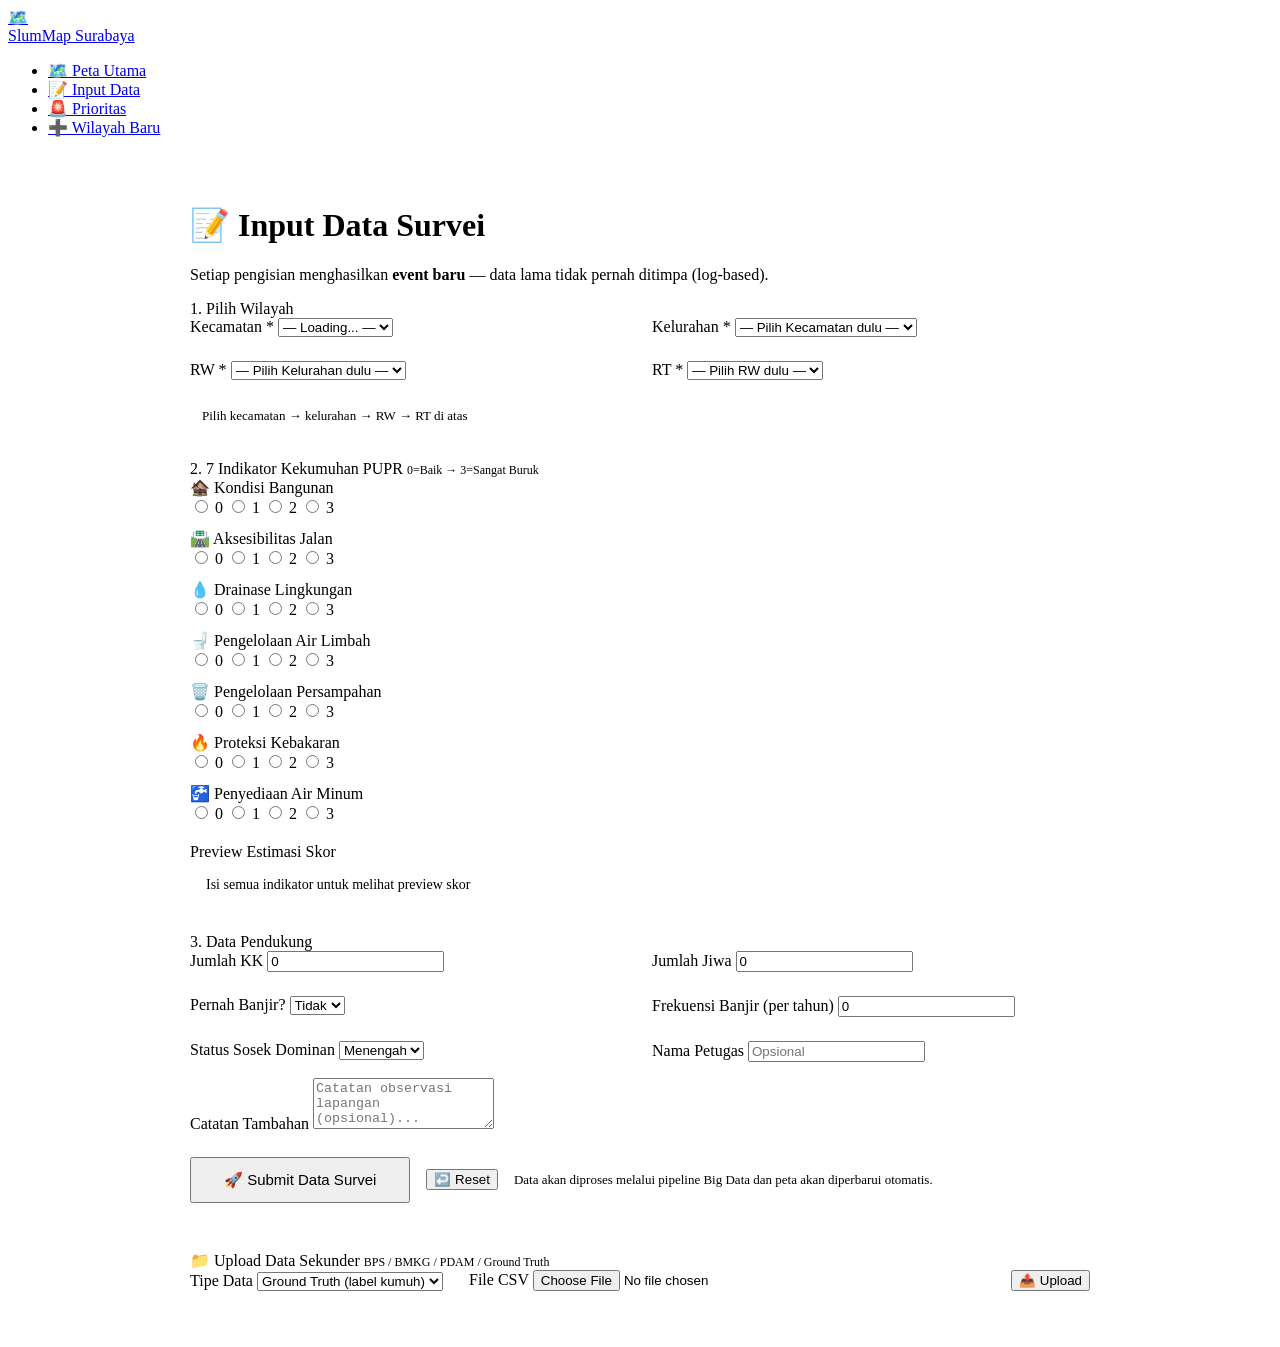
==== frontend/public/input.html @ b103437b "init" ====
<!DOCTYPE html>
<html lang="id">
<head>
  <meta charset="UTF-8">
  <meta name="viewport" content="width=device-width, initial-scale=1.0">
  <title>Input Data Survei — SlumMap Surabaya</title>
  <meta name="description" content="Form input data survei 7 indikator kekumuhan PUPR untuk wilayah RT/RW di Kota Surabaya.">
  <link rel="stylesheet" href="/css/style.css">
  <style>
    .form-page {
      max-width: 900px;
      margin: 0 auto;
      padding: 2rem 1.5rem;
    }

    .form-grid {
      display: grid;
      grid-template-columns: 1fr 1fr;
      gap: 1.5rem;
    }

    .indicator-grid {
      display: flex;
      flex-direction: column;
      gap: 0.75rem;
    }

    .score-preview-box {
      background: var(--bg-primary);
      border: 1px solid var(--border);
      border-radius: 10px;
      padding: 1rem;
      display: flex;
      align-items: center;
      gap: 0.5rem;
      flex-wrap: wrap;
    }

    .section-divider {
      border: none;
      border-top: 1px solid var(--border);
      margin: 1.5rem 0;
    }

    @media (max-width: 768px) {
      .form-grid { grid-template-columns: 1fr; }
    }
  </style>
</head>
<body>

<!-- Navigation -->
<nav class="nav">
  <a href="/" class="nav-brand">
    <div class="nav-brand-icon">🗺️</div>
    <span>SlumMap Surabaya</span>
  </a>
  <ul class="nav-links">
    <li><a href="/">🗺️ Peta Utama</a></li>
    <li><a href="/input.html" class="active">📝 Input Data</a></li>
    <li><a href="/prioritas.html">🚨 Prioritas</a></li>
    <li><a href="/register.html">➕ Wilayah Baru</a></li>
  </ul>
</nav>

<div class="page">
  <div class="form-page">

    <!-- Header -->
    <div class="page-header">
      <h1 class="page-title">📝 Input Data Survei</h1>
      <p class="page-subtitle">
        Setiap pengisian menghasilkan <strong>event baru</strong> — data lama tidak pernah ditimpa (log-based).
      </p>
    </div>

    <form id="survey-form" autocomplete="off">

      <!-- STEP 1: Pilih Wilayah -->
      <div class="card" style="margin-bottom:1.5rem;">
        <div class="card-header">
          <span class="card-title">1. Pilih Wilayah</span>
        </div>
        <div class="card-body">
          <div class="form-grid">
            <div class="form-group">
              <label class="form-label" for="sel-kecamatan">Kecamatan <span>*</span></label>
              <select class="form-control" id="sel-kecamatan">
                <option value="">— Loading... —</option>
              </select>
            </div>
            <div class="form-group">
              <label class="form-label" for="sel-kelurahan">Kelurahan <span>*</span></label>
              <select class="form-control" id="sel-kelurahan">
                <option value="">— Pilih Kecamatan dulu —</option>
              </select>
            </div>
            <div class="form-group">
              <label class="form-label" for="sel-rw">RW <span>*</span></label>
              <select class="form-control" id="sel-rw">
                <option value="">— Pilih Kelurahan dulu —</option>
              </select>
            </div>
            <div class="form-group">
              <label class="form-label" for="sel-rt">RT <span>*</span></label>
              <select class="form-control" id="sel-rt">
                <option value="">— Pilih RW dulu —</option>
              </select>
            </div>
          </div>

          <input type="hidden" id="selected-wilayah-id">

          <div id="wilayah-preview" style="margin-top:1rem;padding:0.75rem;background:var(--bg-primary);border-radius:8px;font-size:0.8125rem;color:var(--text-secondary);">
            Pilih kecamatan → kelurahan → RW → RT di atas
          </div>
        </div>
      </div>

      <!-- STEP 2: 7 Indikator PUPR -->
      <div class="card" style="margin-bottom:1.5rem;">
        <div class="card-header">
          <span class="card-title">2. 7 Indikator Kekumuhan PUPR</span>
          <span style="font-size:0.75rem;color:var(--text-muted);">0=Baik → 3=Sangat Buruk</span>
        </div>
        <div class="card-body">
          <div class="indicator-grid" id="indicator-grid">

            <!-- Indikator 1: Bangunan -->
            <div class="indicator-group">
              <div class="indicator-label">🏚️ Kondisi Bangunan</div>
              <div class="radio-options">
                <input type="radio" name="skor_bangunan" id="bang0" value="0" class="radio-option opt-0">
                <label for="bang0" class="radio-label opt-0-lbl" title="Baik">0</label>
                <input type="radio" name="skor_bangunan" id="bang1" value="1" class="radio-option opt-1">
                <label for="bang1" class="radio-label opt-1-lbl" title="Sebagian rusak">1</label>
                <input type="radio" name="skor_bangunan" id="bang2" value="2" class="radio-option opt-2">
                <label for="bang2" class="radio-label opt-2-lbl" title="Mayoritas rusak">2</label>
                <input type="radio" name="skor_bangunan" id="bang3" value="3" class="radio-option opt-3">
                <label for="bang3" class="radio-label opt-3-lbl" title="Tidak layak huni">3</label>
                <span style="font-size:0.75rem;color:var(--text-muted);align-self:center;margin-left:0.5rem;" id="label-bang"></span>
              </div>
            </div>

            <!-- Indikator 2: Jalan -->
            <div class="indicator-group">
              <div class="indicator-label">🛣️ Aksesibilitas Jalan</div>
              <div class="radio-options">
                <input type="radio" name="skor_jalan" id="jln0" value="0" class="radio-option opt-0">
                <label for="jln0" class="radio-label opt-0-lbl">0</label>
                <input type="radio" name="skor_jalan" id="jln1" value="1" class="radio-option opt-1">
                <label for="jln1" class="radio-label opt-1-lbl">1</label>
                <input type="radio" name="skor_jalan" id="jln2" value="2" class="radio-option opt-2">
                <label for="jln2" class="radio-label opt-2-lbl">2</label>
                <input type="radio" name="skor_jalan" id="jln3" value="3" class="radio-option opt-3">
                <label for="jln3" class="radio-label opt-3-lbl">3</label>
              </div>
            </div>

            <!-- Indikator 3: Drainase -->
            <div class="indicator-group">
              <div class="indicator-label">💧 Drainase Lingkungan</div>
              <div class="radio-options">
                <input type="radio" name="skor_drainase" id="dra0" value="0" class="radio-option opt-0">
                <label for="dra0" class="radio-label opt-0-lbl">0</label>
                <input type="radio" name="skor_drainase" id="dra1" value="1" class="radio-option opt-1">
                <label for="dra1" class="radio-label opt-1-lbl">1</label>
                <input type="radio" name="skor_drainase" id="dra2" value="2" class="radio-option opt-2">
                <label for="dra2" class="radio-label opt-2-lbl">2</label>
                <input type="radio" name="skor_drainase" id="dra3" value="3" class="radio-option opt-3">
                <label for="dra3" class="radio-label opt-3-lbl">3</label>
              </div>
            </div>

            <!-- Indikator 4: Air Limbah -->
            <div class="indicator-group">
              <div class="indicator-label">🚽 Pengelolaan Air Limbah</div>
              <div class="radio-options">
                <input type="radio" name="skor_air_limbah" id="alm0" value="0" class="radio-option opt-0">
                <label for="alm0" class="radio-label opt-0-lbl">0</label>
                <input type="radio" name="skor_air_limbah" id="alm1" value="1" class="radio-option opt-1">
                <label for="alm1" class="radio-label opt-1-lbl">1</label>
                <input type="radio" name="skor_air_limbah" id="alm2" value="2" class="radio-option opt-2">
                <label for="alm2" class="radio-label opt-2-lbl">2</label>
                <input type="radio" name="skor_air_limbah" id="alm3" value="3" class="radio-option opt-3">
                <label for="alm3" class="radio-label opt-3-lbl">3</label>
              </div>
            </div>

            <!-- Indikator 5: Sampah -->
            <div class="indicator-group">
              <div class="indicator-label">🗑️ Pengelolaan Persampahan</div>
              <div class="radio-options">
                <input type="radio" name="skor_sampah" id="smp0" value="0" class="radio-option opt-0">
                <label for="smp0" class="radio-label opt-0-lbl">0</label>
                <input type="radio" name="skor_sampah" id="smp1" value="1" class="radio-option opt-1">
                <label for="smp1" class="radio-label opt-1-lbl">1</label>
                <input type="radio" name="skor_sampah" id="smp2" value="2" class="radio-option opt-2">
                <label for="smp2" class="radio-label opt-2-lbl">2</label>
                <input type="radio" name="skor_sampah" id="smp3" value="3" class="radio-option opt-3">
                <label for="smp3" class="radio-label opt-3-lbl">3</label>
              </div>
            </div>

            <!-- Indikator 6: Kebakaran -->
            <div class="indicator-group">
              <div class="indicator-label">🔥 Proteksi Kebakaran</div>
              <div class="radio-options">
                <input type="radio" name="skor_kebakaran" id="kb0" value="0" class="radio-option opt-0">
                <label for="kb0" class="radio-label opt-0-lbl">0</label>
                <input type="radio" name="skor_kebakaran" id="kb1" value="1" class="radio-option opt-1">
                <label for="kb1" class="radio-label opt-1-lbl">1</label>
                <input type="radio" name="skor_kebakaran" id="kb2" value="2" class="radio-option opt-2">
                <label for="kb2" class="radio-label opt-2-lbl">2</label>
                <input type="radio" name="skor_kebakaran" id="kb3" value="3" class="radio-option opt-3">
                <label for="kb3" class="radio-label opt-3-lbl">3</label>
              </div>
            </div>

            <!-- Indikator 7: Air Minum -->
            <div class="indicator-group">
              <div class="indicator-label">🚰 Penyediaan Air Minum</div>
              <div class="radio-options">
                <input type="radio" name="skor_air_minum" id="am0" value="0" class="radio-option opt-0">
                <label for="am0" class="radio-label opt-0-lbl">0</label>
                <input type="radio" name="skor_air_minum" id="am1" value="1" class="radio-option opt-1">
                <label for="am1" class="radio-label opt-1-lbl">1</label>
                <input type="radio" name="skor_air_minum" id="am2" value="2" class="radio-option opt-2">
                <label for="am2" class="radio-label opt-2-lbl">2</label>
                <input type="radio" name="skor_air_minum" id="am3" value="3" class="radio-option opt-3">
                <label for="am3" class="radio-label opt-3-lbl">3</label>
              </div>
            </div>
          </div>

          <!-- Live Score Preview -->
          <div style="margin-top:1.25rem;">
            <div class="form-label">Preview Estimasi Skor</div>
            <div class="score-preview-box">
              <span id="score-preview" style="font-size:0.875rem;color:var(--text-muted);">Isi semua indikator untuk melihat preview skor</span>
            </div>
          </div>
        </div>
      </div>

      <!-- STEP 3: Data Pendukung -->
      <div class="card" style="margin-bottom:1.5rem;">
        <div class="card-header">
          <span class="card-title">3. Data Pendukung</span>
        </div>
        <div class="card-body">
          <div class="form-grid">
            <div class="form-group">
              <label class="form-label" for="jumlah_kk">Jumlah KK</label>
              <input type="number" class="form-control" id="jumlah_kk" min="0" value="0" placeholder="0">
            </div>
            <div class="form-group">
              <label class="form-label" for="jumlah_jiwa">Jumlah Jiwa</label>
              <input type="number" class="form-control" id="jumlah_jiwa" min="0" value="0" placeholder="0">
            </div>
            <div class="form-group">
              <label class="form-label" for="pernah_banjir">Pernah Banjir?</label>
              <select class="form-control" id="pernah_banjir">
                <option value="false">Tidak</option>
                <option value="true">Ya</option>
              </select>
            </div>
            <div class="form-group">
              <label class="form-label" for="frekuensi_banjir">Frekuensi Banjir (per tahun)</label>
              <input type="number" class="form-control" id="frekuensi_banjir" min="0" value="0" placeholder="0">
            </div>
            <div class="form-group">
              <label class="form-label" for="sosek_dominan">Status Sosek Dominan</label>
              <select class="form-control" id="sosek_dominan">
                <option value="rendah">Rendah</option>
                <option value="menengah" selected>Menengah</option>
                <option value="tinggi">Tinggi</option>
              </select>
            </div>
            <div class="form-group">
              <label class="form-label" for="recorded_by">Nama Petugas</label>
              <input type="text" class="form-control" id="recorded_by" placeholder="Opsional">
            </div>
          </div>

          <div class="form-group" style="margin-top:1rem;">
            <label class="form-label" for="catatan">Catatan Tambahan</label>
            <textarea class="form-control" id="catatan" rows="3" placeholder="Catatan observasi lapangan (opsional)..."></textarea>
          </div>
        </div>
      </div>

      <!-- Submit -->
      <div style="display:flex;gap:1rem;align-items:center;">
        <button type="submit" class="btn btn-primary" id="submit-btn" style="padding:0.75rem 2rem;font-size:0.9375rem;">
          🚀 Submit Data Survei
        </button>
        <button type="reset" class="btn btn-secondary">↩️ Reset</button>
        <span style="font-size:0.8125rem;color:var(--text-muted);">
          Data akan diproses melalui pipeline Big Data dan peta akan diperbarui otomatis.
        </span>
      </div>

      <!-- Success banner -->
      <div id="success-banner" style="display:none;"></div>

    </form>

    <!-- Upload Secondary Data -->
    <hr class="section-divider">
    <div class="card">
      <div class="card-header">
        <span class="card-title">📁 Upload Data Sekunder</span>
        <span style="font-size:0.75rem;color:var(--text-muted);">BPS / BMKG / PDAM / Ground Truth</span>
      </div>
      <div class="card-body">
        <form id="upload-form" style="display:flex;gap:1rem;align-items:flex-end;flex-wrap:wrap;">
          <div class="form-group" style="flex:1;min-width:200px;">
            <label class="form-label" for="upload-type">Tipe Data</label>
            <select class="form-control" id="upload-type">
              <option value="ground_truth">Ground Truth (label kumuh)</option>
              <option value="bps">BPS (kepadatan penduduk)</option>
              <option value="bmkg">BMKG/BPBD (banjir)</option>
              <option value="pdam">PDAM (akses air)</option>
            </select>
          </div>
          <div class="form-group" style="flex:2;min-width:200px;">
            <label class="form-label" for="upload-file">File CSV</label>
            <input type="file" class="form-control" id="upload-file" accept=".csv">
          </div>
          <button type="submit" class="btn btn-secondary" id="upload-btn">📤 Upload</button>
        </form>
        <div id="upload-result" style="margin-top:1rem;"></div>
      </div>
    </div>

  </div>
</div>

<div class="toast-container" id="toast-container"></div>

<script src="/js/input.js"></script>
<script>
// Secondary upload
document.getElementById('upload-form').addEventListener('submit', async (e) => {
  e.preventDefault();
  const file = document.getElementById('upload-file').files[0];
  if (!file) { showToast('warning', 'Pilih file terlebih dahulu', ''); return; }

  const btn = document.getElementById('upload-btn');
  btn.disabled = true;
  btn.innerHTML = '<div class="spinner"></div> Uploading...';

  const formData = new FormData();
  formData.append('file', file);
  formData.append('source_type', document.getElementById('upload-type').value);

  try {
    const res = await fetch('/api/secondary/upload', { method: 'POST', body: formData });
    const data = await res.json();
    if (res.ok) {
      showToast('success', 'Upload berhasil', `${data.rows_ingested} baris diingest`);
      document.getElementById('upload-result').innerHTML =
        `<div style="color:var(--risk-ringan);font-size:0.875rem;">✓ ${data.rows_ingested} baris berhasil diupload dan diproses.</div>`;
    } else {
      throw new Error(data.detail || 'Upload failed');
    }
  } catch (err) {
    showToast('error', 'Upload gagal', err.message);
  } finally {
    btn.disabled = false;
    btn.innerHTML = '📤 Upload';
  }
});
</script>
</body>
</html>
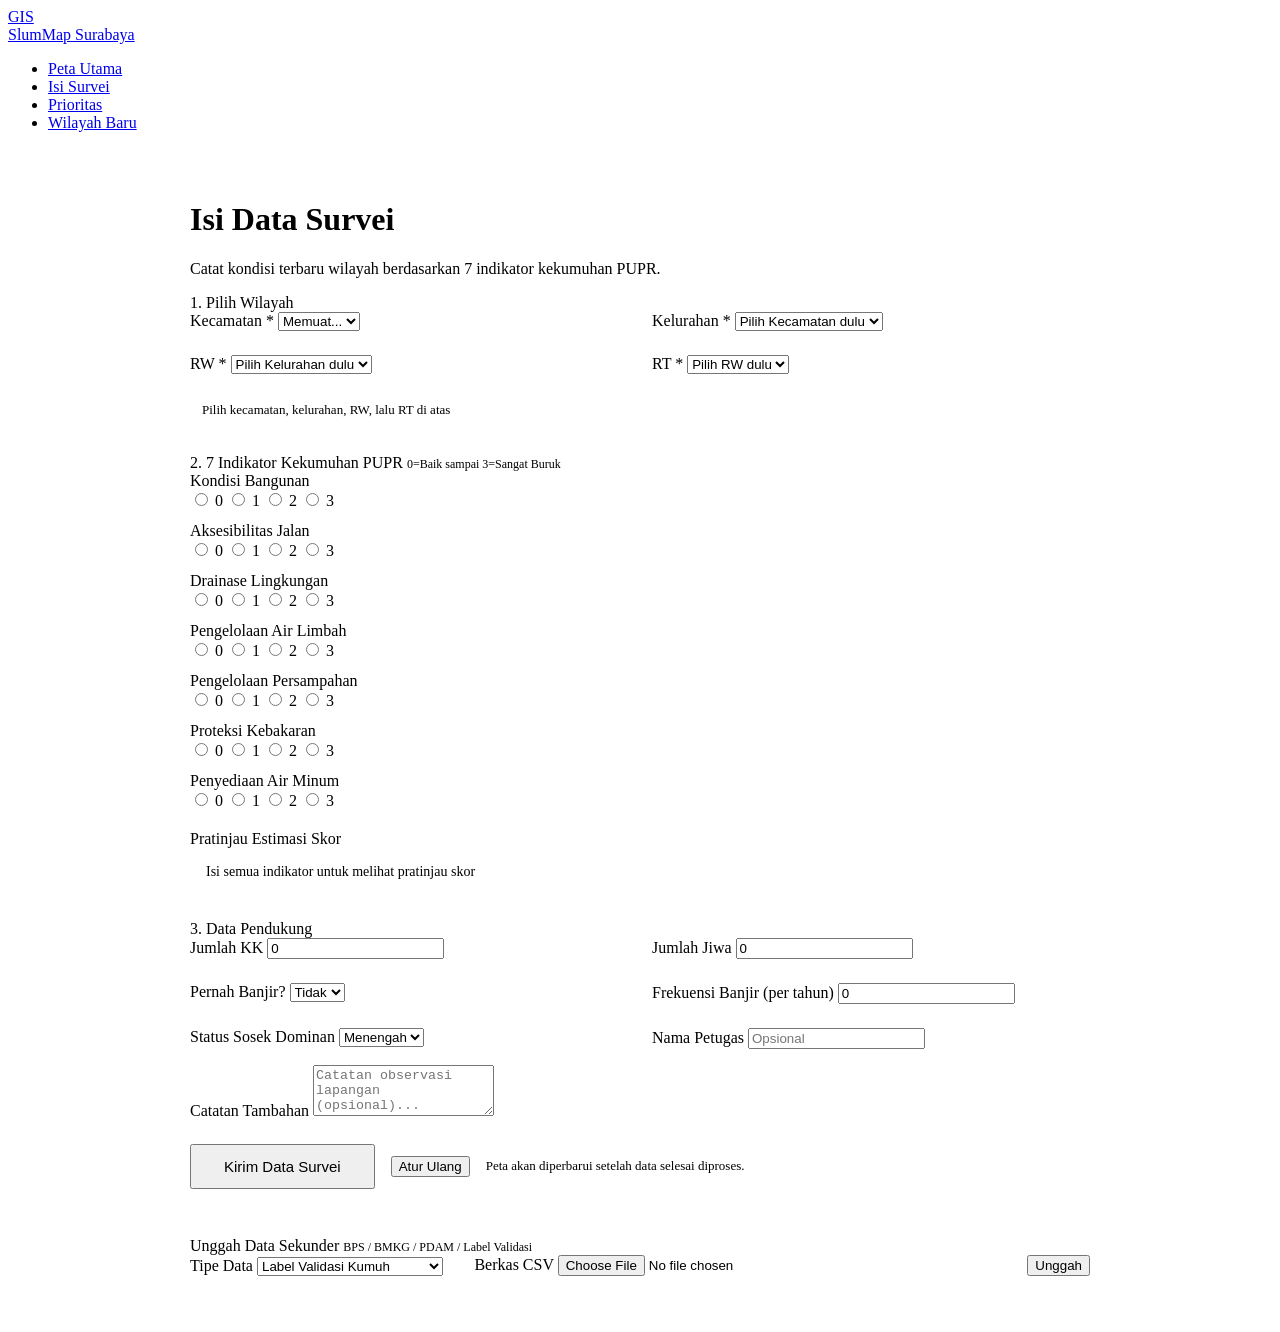
==== commit f98ebed3: "add: ui enhance" ====
--- a/frontend/public/input.html
+++ b/frontend/public/input.html
@@ -3,8 +3,11 @@
 <head>
   <meta charset="UTF-8">
   <meta name="viewport" content="width=device-width, initial-scale=1.0">
-  <title>Input Data Survei — SlumMap Surabaya</title>
+  <title>Isi Data Survei | SlumMap Surabaya</title>
   <meta name="description" content="Form input data survei 7 indikator kekumuhan PUPR untuk wilayah RT/RW di Kota Surabaya.">
+  <script src="/js/theme.js"></script>
+  <script src="/js/pipeline-status.js"></script>
+  <script src="/js/api-cache.js"></script>
   <link rel="stylesheet" href="/css/style.css">
   <style>
     .form-page {
@@ -28,7 +31,7 @@
     .score-preview-box {
       background: var(--bg-primary);
       border: 1px solid var(--border);
-      border-radius: 10px;
+      border-radius: 8px;
       padding: 1rem;
       display: flex;
       align-items: center;
@@ -52,14 +55,14 @@
 <!-- Navigation -->
 <nav class="nav">
   <a href="/" class="nav-brand">
-    <div class="nav-brand-icon">🗺️</div>
+    <div class="nav-brand-icon">GIS</div>
     <span>SlumMap Surabaya</span>
   </a>
   <ul class="nav-links">
-    <li><a href="/">🗺️ Peta Utama</a></li>
-    <li><a href="/input.html" class="active">📝 Input Data</a></li>
-    <li><a href="/prioritas.html">🚨 Prioritas</a></li>
-    <li><a href="/register.html">➕ Wilayah Baru</a></li>
+    <li><a href="/">Peta Utama</a></li>
+    <li><a href="/input.html" class="active">Isi Survei</a></li>
+    <li><a href="/prioritas.html">Prioritas</a></li>
+    <li><a href="/register.html">Wilayah Baru</a></li>
   </ul>
 </nav>
 
@@ -68,9 +71,9 @@
 
     <!-- Header -->
     <div class="page-header">
-      <h1 class="page-title">📝 Input Data Survei</h1>
+      <h1 class="page-title">Isi Data Survei</h1>
       <p class="page-subtitle">
-        Setiap pengisian menghasilkan <strong>event baru</strong> — data lama tidak pernah ditimpa (log-based).
+        Catat kondisi terbaru wilayah berdasarkan 7 indikator kekumuhan PUPR.
       </p>
     </div>
 
@@ -86,25 +89,25 @@
             <div class="form-group">
               <label class="form-label" for="sel-kecamatan">Kecamatan <span>*</span></label>
               <select class="form-control" id="sel-kecamatan">
-                <option value="">— Loading... —</option>
+                <option value="">Memuat...</option>
               </select>
             </div>
             <div class="form-group">
               <label class="form-label" for="sel-kelurahan">Kelurahan <span>*</span></label>
               <select class="form-control" id="sel-kelurahan">
-                <option value="">— Pilih Kecamatan dulu —</option>
+                <option value="">Pilih Kecamatan dulu</option>
               </select>
             </div>
             <div class="form-group">
               <label class="form-label" for="sel-rw">RW <span>*</span></label>
               <select class="form-control" id="sel-rw">
-                <option value="">— Pilih Kelurahan dulu —</option>
+                <option value="">Pilih Kelurahan dulu</option>
               </select>
             </div>
             <div class="form-group">
               <label class="form-label" for="sel-rt">RT <span>*</span></label>
               <select class="form-control" id="sel-rt">
-                <option value="">— Pilih RW dulu —</option>
+                <option value="">Pilih RW dulu</option>
               </select>
             </div>
           </div>
@@ -112,7 +115,7 @@
           <input type="hidden" id="selected-wilayah-id">
 
           <div id="wilayah-preview" style="margin-top:1rem;padding:0.75rem;background:var(--bg-primary);border-radius:8px;font-size:0.8125rem;color:var(--text-secondary);">
-            Pilih kecamatan → kelurahan → RW → RT di atas
+            Pilih kecamatan, kelurahan, RW, lalu RT di atas
           </div>
         </div>
       </div>
@@ -121,14 +124,14 @@
       <div class="card" style="margin-bottom:1.5rem;">
         <div class="card-header">
           <span class="card-title">2. 7 Indikator Kekumuhan PUPR</span>
-          <span style="font-size:0.75rem;color:var(--text-muted);">0=Baik → 3=Sangat Buruk</span>
+          <span style="font-size:0.75rem;color:var(--text-muted);">0=Baik sampai 3=Sangat Buruk</span>
         </div>
         <div class="card-body">
           <div class="indicator-grid" id="indicator-grid">
 
             <!-- Indikator 1: Bangunan -->
             <div class="indicator-group">
-              <div class="indicator-label">🏚️ Kondisi Bangunan</div>
+              <div class="indicator-label">Kondisi Bangunan</div>
               <div class="radio-options">
                 <input type="radio" name="skor_bangunan" id="bang0" value="0" class="radio-option opt-0">
                 <label for="bang0" class="radio-label opt-0-lbl" title="Baik">0</label>
@@ -144,7 +147,7 @@
 
             <!-- Indikator 2: Jalan -->
             <div class="indicator-group">
-              <div class="indicator-label">🛣️ Aksesibilitas Jalan</div>
+              <div class="indicator-label">Aksesibilitas Jalan</div>
               <div class="radio-options">
                 <input type="radio" name="skor_jalan" id="jln0" value="0" class="radio-option opt-0">
                 <label for="jln0" class="radio-label opt-0-lbl">0</label>
@@ -159,7 +162,7 @@
 
             <!-- Indikator 3: Drainase -->
             <div class="indicator-group">
-              <div class="indicator-label">💧 Drainase Lingkungan</div>
+              <div class="indicator-label">Drainase Lingkungan</div>
               <div class="radio-options">
                 <input type="radio" name="skor_drainase" id="dra0" value="0" class="radio-option opt-0">
                 <label for="dra0" class="radio-label opt-0-lbl">0</label>
@@ -174,7 +177,7 @@
 
             <!-- Indikator 4: Air Limbah -->
             <div class="indicator-group">
-              <div class="indicator-label">🚽 Pengelolaan Air Limbah</div>
+              <div class="indicator-label">Pengelolaan Air Limbah</div>
               <div class="radio-options">
                 <input type="radio" name="skor_air_limbah" id="alm0" value="0" class="radio-option opt-0">
                 <label for="alm0" class="radio-label opt-0-lbl">0</label>
@@ -189,7 +192,7 @@
 
             <!-- Indikator 5: Sampah -->
             <div class="indicator-group">
-              <div class="indicator-label">🗑️ Pengelolaan Persampahan</div>
+              <div class="indicator-label">Pengelolaan Persampahan</div>
               <div class="radio-options">
                 <input type="radio" name="skor_sampah" id="smp0" value="0" class="radio-option opt-0">
                 <label for="smp0" class="radio-label opt-0-lbl">0</label>
@@ -204,7 +207,7 @@
 
             <!-- Indikator 6: Kebakaran -->
             <div class="indicator-group">
-              <div class="indicator-label">🔥 Proteksi Kebakaran</div>
+              <div class="indicator-label">Proteksi Kebakaran</div>
               <div class="radio-options">
                 <input type="radio" name="skor_kebakaran" id="kb0" value="0" class="radio-option opt-0">
                 <label for="kb0" class="radio-label opt-0-lbl">0</label>
@@ -219,7 +222,7 @@
 
             <!-- Indikator 7: Air Minum -->
             <div class="indicator-group">
-              <div class="indicator-label">🚰 Penyediaan Air Minum</div>
+              <div class="indicator-label">Penyediaan Air Minum</div>
               <div class="radio-options">
                 <input type="radio" name="skor_air_minum" id="am0" value="0" class="radio-option opt-0">
                 <label for="am0" class="radio-label opt-0-lbl">0</label>
@@ -233,11 +236,11 @@
             </div>
           </div>
 
-          <!-- Live Score Preview -->
+          <!-- Pratinjau Skor Langsung -->
           <div style="margin-top:1.25rem;">
-            <div class="form-label">Preview Estimasi Skor</div>
+            <div class="form-label">Pratinjau Estimasi Skor</div>
             <div class="score-preview-box">
-              <span id="score-preview" style="font-size:0.875rem;color:var(--text-muted);">Isi semua indikator untuk melihat preview skor</span>
+              <span id="score-preview" style="font-size:0.875rem;color:var(--text-muted);">Isi semua indikator untuk melihat pratinjau skor</span>
             </div>
           </div>
         </div>
@@ -293,42 +296,39 @@
       <!-- Submit -->
       <div style="display:flex;gap:1rem;align-items:center;">
         <button type="submit" class="btn btn-primary" id="submit-btn" style="padding:0.75rem 2rem;font-size:0.9375rem;">
-          🚀 Submit Data Survei
+          Kirim Data Survei
         </button>
-        <button type="reset" class="btn btn-secondary">↩️ Reset</button>
+        <button type="reset" class="btn btn-secondary">Atur Ulang</button>
         <span style="font-size:0.8125rem;color:var(--text-muted);">
-          Data akan diproses melalui pipeline Big Data dan peta akan diperbarui otomatis.
+          Peta akan diperbarui setelah data selesai diproses.
         </span>
       </div>
 
-      <!-- Success banner -->
-      <div id="success-banner" style="display:none;"></div>
-
     </form>
 
-    <!-- Upload Secondary Data -->
+    <!-- Unggah Data Sekunder -->
     <hr class="section-divider">
     <div class="card">
       <div class="card-header">
-        <span class="card-title">📁 Upload Data Sekunder</span>
-        <span style="font-size:0.75rem;color:var(--text-muted);">BPS / BMKG / PDAM / Ground Truth</span>
+        <span class="card-title">Unggah Data Sekunder</span>
+        <span style="font-size:0.75rem;color:var(--text-muted);">BPS / BMKG / PDAM / Label Validasi</span>
       </div>
       <div class="card-body">
         <form id="upload-form" style="display:flex;gap:1rem;align-items:flex-end;flex-wrap:wrap;">
           <div class="form-group" style="flex:1;min-width:200px;">
             <label class="form-label" for="upload-type">Tipe Data</label>
             <select class="form-control" id="upload-type">
-              <option value="ground_truth">Ground Truth (label kumuh)</option>
+              <option value="ground_truth">Label Validasi Kumuh</option>
               <option value="bps">BPS (kepadatan penduduk)</option>
               <option value="bmkg">BMKG/BPBD (banjir)</option>
               <option value="pdam">PDAM (akses air)</option>
             </select>
           </div>
           <div class="form-group" style="flex:2;min-width:200px;">
-            <label class="form-label" for="upload-file">File CSV</label>
+            <label class="form-label" for="upload-file">Berkas CSV</label>
             <input type="file" class="form-control" id="upload-file" accept=".csv">
           </div>
-          <button type="submit" class="btn btn-secondary" id="upload-btn">📤 Upload</button>
+          <button type="submit" class="btn btn-secondary" id="upload-btn">Unggah</button>
         </form>
         <div id="upload-result" style="margin-top:1rem;"></div>
       </div>
@@ -349,27 +349,42 @@
 
   const btn = document.getElementById('upload-btn');
   btn.disabled = true;
-  btn.innerHTML = '<div class="spinner"></div> Uploading...';
+  btn.innerHTML = '<div class="spinner"></div> Mengunggah...';
 
   const formData = new FormData();
   formData.append('file', file);
   formData.append('source_type', document.getElementById('upload-type').value);
+  formData.append('idempotency_key', window.pipelineStatus?.createIdempotencyKey('secondary') || `secondary-${Date.now()}`);
+
+  window.pipelineStatus?.beginSubmission({
+    title: 'Mengunggah data',
+    message: 'Mengirim file ke server...',
+    affectedIds: [],
+    redirectTo: '/',
+    progress: 6,
+  });
 
   try {
     const res = await fetch('/api/secondary/upload', { method: 'POST', body: formData });
     const data = await res.json();
     if (res.ok) {
-      showToast('success', 'Upload berhasil', `${data.rows_ingested} baris diingest`);
       document.getElementById('upload-result').innerHTML =
-        `<div style="color:var(--risk-ringan);font-size:0.875rem;">✓ ${data.rows_ingested} baris berhasil diupload dan diproses.</div>`;
+        `<div style="color:var(--text-secondary);font-size:0.875rem;">${data.rows_ingested} baris diterima. Menunggu pembaruan hasil.</div>`;
+      window.pipelineStatus?.awaitCompletion({
+        title: 'Memproses data',
+        affectedIds: [],
+        redirectTo: '/',
+        submittedAt: data.accepted_at,
+      });
     } else {
-      throw new Error(data.detail || 'Upload failed');
+      throw new Error(data.detail || 'Unggah gagal');
     }
   } catch (err) {
-    showToast('error', 'Upload gagal', err.message);
+    showToast('error', 'Unggah gagal', err.message);
+    window.pipelineStatus?.failSubmission(err.message);
   } finally {
     btn.disabled = false;
-    btn.innerHTML = '📤 Upload';
+    btn.innerHTML = 'Unggah';
   }
 });
 </script>
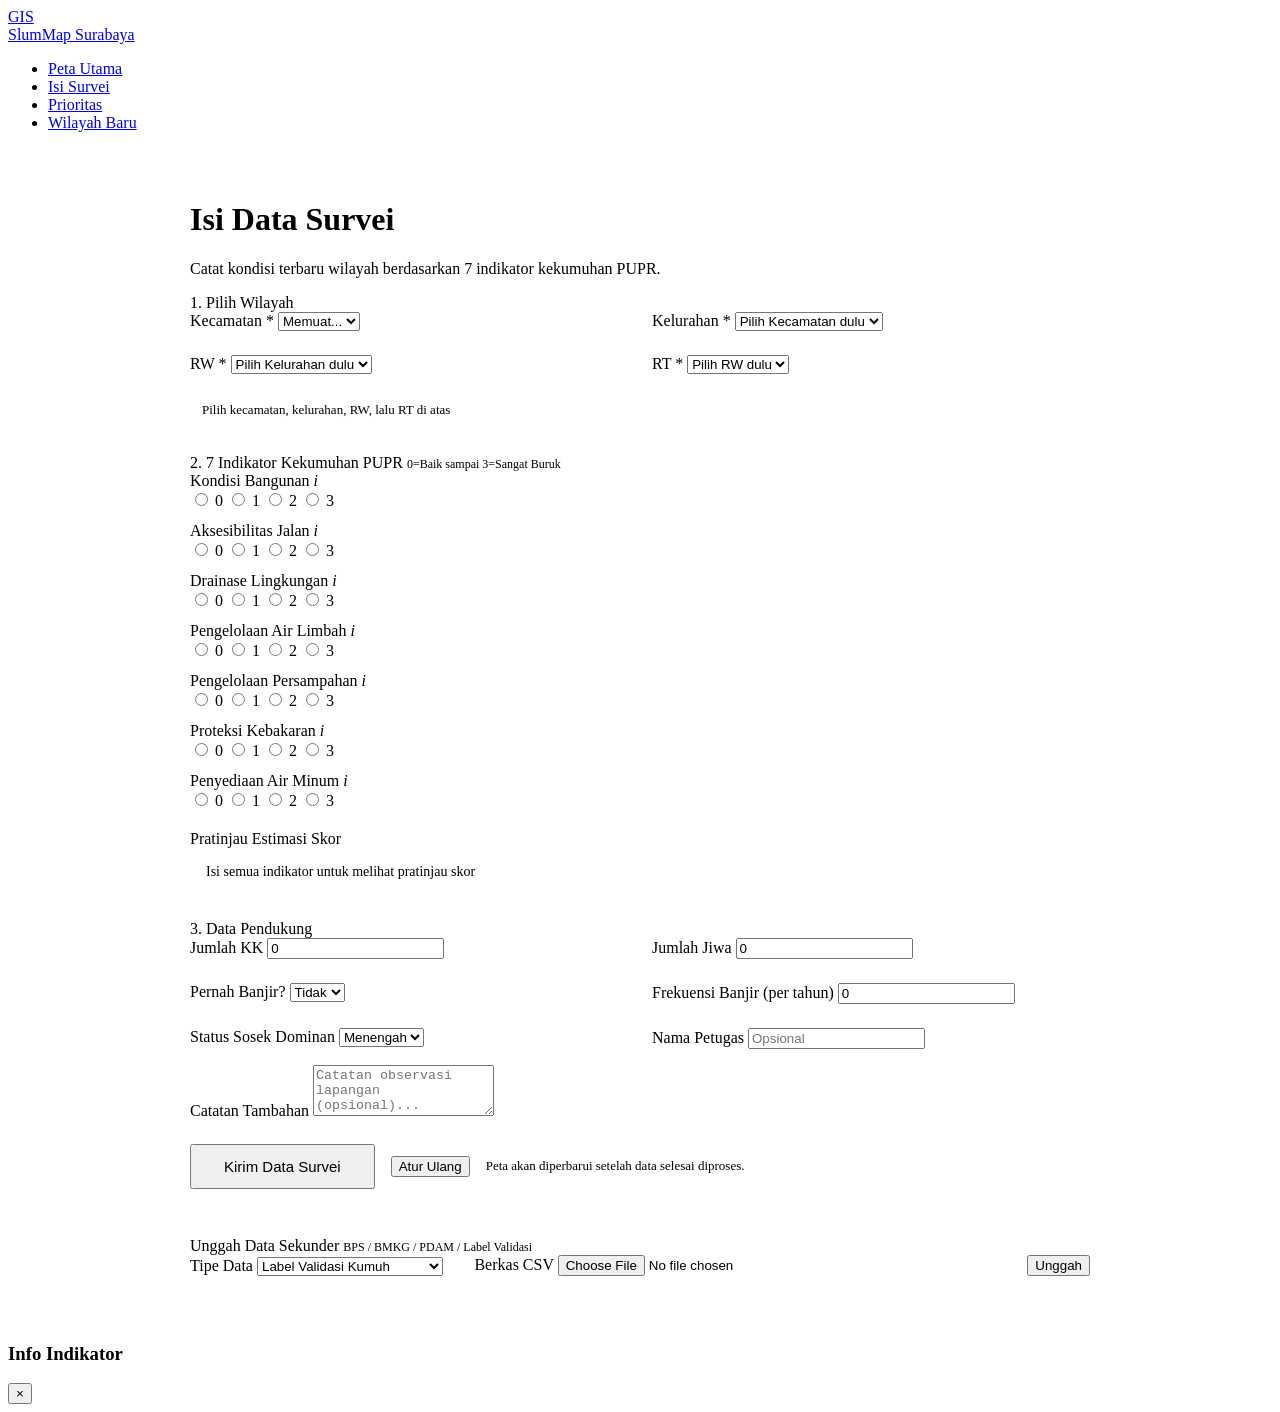
==== commit 5af0d937: "update" ====
--- a/frontend/public/input.html
+++ b/frontend/public/input.html
@@ -131,7 +131,7 @@
 
             <!-- Indikator 1: Bangunan -->
             <div class="indicator-group">
-              <div class="indicator-label">Kondisi Bangunan</div>
+              <div class="indicator-label">Kondisi Bangunan <i class="info-icon" onclick="showInfoModal('bangunan')">i</i></div>
               <div class="radio-options">
                 <input type="radio" name="skor_bangunan" id="bang0" value="0" class="radio-option opt-0">
                 <label for="bang0" class="radio-label opt-0-lbl" title="Baik">0</label>
@@ -147,7 +147,7 @@
 
             <!-- Indikator 2: Jalan -->
             <div class="indicator-group">
-              <div class="indicator-label">Aksesibilitas Jalan</div>
+              <div class="indicator-label">Aksesibilitas Jalan <i class="info-icon" onclick="showInfoModal('jalan')">i</i></div>
               <div class="radio-options">
                 <input type="radio" name="skor_jalan" id="jln0" value="0" class="radio-option opt-0">
                 <label for="jln0" class="radio-label opt-0-lbl">0</label>
@@ -162,7 +162,7 @@
 
             <!-- Indikator 3: Drainase -->
             <div class="indicator-group">
-              <div class="indicator-label">Drainase Lingkungan</div>
+              <div class="indicator-label">Drainase Lingkungan <i class="info-icon" onclick="showInfoModal('drainase')">i</i></div>
               <div class="radio-options">
                 <input type="radio" name="skor_drainase" id="dra0" value="0" class="radio-option opt-0">
                 <label for="dra0" class="radio-label opt-0-lbl">0</label>
@@ -177,7 +177,7 @@
 
             <!-- Indikator 4: Air Limbah -->
             <div class="indicator-group">
-              <div class="indicator-label">Pengelolaan Air Limbah</div>
+              <div class="indicator-label">Pengelolaan Air Limbah <i class="info-icon" onclick="showInfoModal('air_limbah')">i</i></div>
               <div class="radio-options">
                 <input type="radio" name="skor_air_limbah" id="alm0" value="0" class="radio-option opt-0">
                 <label for="alm0" class="radio-label opt-0-lbl">0</label>
@@ -192,7 +192,7 @@
 
             <!-- Indikator 5: Sampah -->
             <div class="indicator-group">
-              <div class="indicator-label">Pengelolaan Persampahan</div>
+              <div class="indicator-label">Pengelolaan Persampahan <i class="info-icon" onclick="showInfoModal('sampah')">i</i></div>
               <div class="radio-options">
                 <input type="radio" name="skor_sampah" id="smp0" value="0" class="radio-option opt-0">
                 <label for="smp0" class="radio-label opt-0-lbl">0</label>
@@ -207,7 +207,7 @@
 
             <!-- Indikator 6: Kebakaran -->
             <div class="indicator-group">
-              <div class="indicator-label">Proteksi Kebakaran</div>
+              <div class="indicator-label">Proteksi Kebakaran <i class="info-icon" onclick="showInfoModal('kebakaran')">i</i></div>
               <div class="radio-options">
                 <input type="radio" name="skor_kebakaran" id="kb0" value="0" class="radio-option opt-0">
                 <label for="kb0" class="radio-label opt-0-lbl">0</label>
@@ -222,7 +222,7 @@
 
             <!-- Indikator 7: Air Minum -->
             <div class="indicator-group">
-              <div class="indicator-label">Penyediaan Air Minum</div>
+              <div class="indicator-label">Penyediaan Air Minum <i class="info-icon" onclick="showInfoModal('air_minum')">i</i></div>
               <div class="radio-options">
                 <input type="radio" name="skor_air_minum" id="am0" value="0" class="radio-option opt-0">
                 <label for="am0" class="radio-label opt-0-lbl">0</label>
@@ -388,5 +388,67 @@
   }
 });
 </script>
+
+<!-- Info Modal -->
+<div id="info-modal" class="modal-overlay" onclick="if(event.target===this) closeInfoModal()">
+  <div class="modal-content">
+    <div class="modal-header">
+      <h3 class="modal-title" id="info-modal-title">Info Indikator</h3>
+      <button type="button" class="close-btn" onclick="closeInfoModal()">&times;</button>
+    </div>
+    <div class="modal-body" id="info-modal-body">
+    </div>
+  </div>
+</div>
+
+<script>
+const indicatorInfo = {
+  bangunan: {
+    title: 'Kondisi Bangunan',
+    desc: '<ul><li><span>0:</span> Kondisi bangunan baik dan sesuai standar</li><li><span>1:</span> Sebagian kecil bangunan mengalami kerusakan</li><li><span>2:</span> Mayoritas bangunan mengalami kerusakan</li><li><span>3:</span> Bangunan tidak layak huni/sangat kumuh</li></ul>'
+  },
+  jalan: {
+    title: 'Aksesibilitas Jalan',
+    desc: '<ul><li><span>0:</span> Jalan baik dan lebar sesuai standar</li><li><span>1:</span> Jalan sebagian rusak atau agak sempit</li><li><span>2:</span> Jalan mayoritas rusak dan sempit</li><li><span>3:</span> Jalan tidak bisa dilewati/sangat rusak</li></ul>'
+  },
+  drainase: {
+    title: 'Drainase Lingkungan',
+    desc: '<ul><li><span>0:</span> Drainase lancar, tidak ada genangan</li><li><span>1:</span> Drainase sebagian tersumbat, kadang tergenang</li><li><span>2:</span> Drainase rusak, sering tergenang air</li><li><span>3:</span> Tidak ada drainase/selalu banjir</li></ul>'
+  },
+  air_limbah: {
+    title: 'Pengelolaan Air Limbah',
+    desc: '<ul><li><span>0:</span> Sistem air limbah sesuai standar (septic tank baik)</li><li><span>1:</span> Sebagian sistem tidak sesuai standar</li><li><span>2:</span> Mayoritas limbah dibuang langsung ke lingkungan</li><li><span>3:</span> Tidak ada pengelolaan air limbah sama sekali</li></ul>'
+  },
+  sampah: {
+    title: 'Pengelolaan Persampahan',
+    desc: '<ul><li><span>0:</span> Sampah terangkut rutin, TPS memadai</li><li><span>1:</span> Pengangkutan tidak rutin, kadang menumpuk</li><li><span>2:</span> Sampah sering berserakan, TPS kurang</li><li><span>3:</span> Tidak ada pengelolaan/pengangkutan sampah</li></ul>'
+  },
+  kebakaran: {
+    title: 'Proteksi Kebakaran',
+    desc: '<ul><li><span>0:</span> Tersedia alat pemadam dan akses jalan baik</li><li><span>1:</span> Alat terbatas atau akses pemadam cukup sulit</li><li><span>2:</span> Tidak ada alat pemadam dan akses sangat sulit</li><li><span>3:</span> Sangat rawan kebakaran dan tidak ada akses</li></ul>'
+  },
+  air_minum: {
+    title: 'Penyediaan Air Minum',
+    desc: '<ul><li><span>0:</span> Akses air bersih 100% perpipaan/layak</li><li><span>1:</span> Akses air bersih layak namun terbatas</li><li><span>2:</span> Mayoritas menggunakan air tidak layak</li><li><span>3:</span> Tidak ada akses air minum sama sekali</li></ul>'
+  }
+};
+
+function showInfoModal(key) {
+  const modal = document.getElementById('info-modal');
+  const title = document.getElementById('info-modal-title');
+  const body = document.getElementById('info-modal-body');
+  
+  if(indicatorInfo[key]) {
+    title.innerText = indicatorInfo[key].title;
+    body.innerHTML = indicatorInfo[key].desc;
+  }
+  
+  modal.style.display = 'flex';
+}
+
+function closeInfoModal() {
+  document.getElementById('info-modal').style.display = 'none';
+}
+</script>
 </body>
 </html>
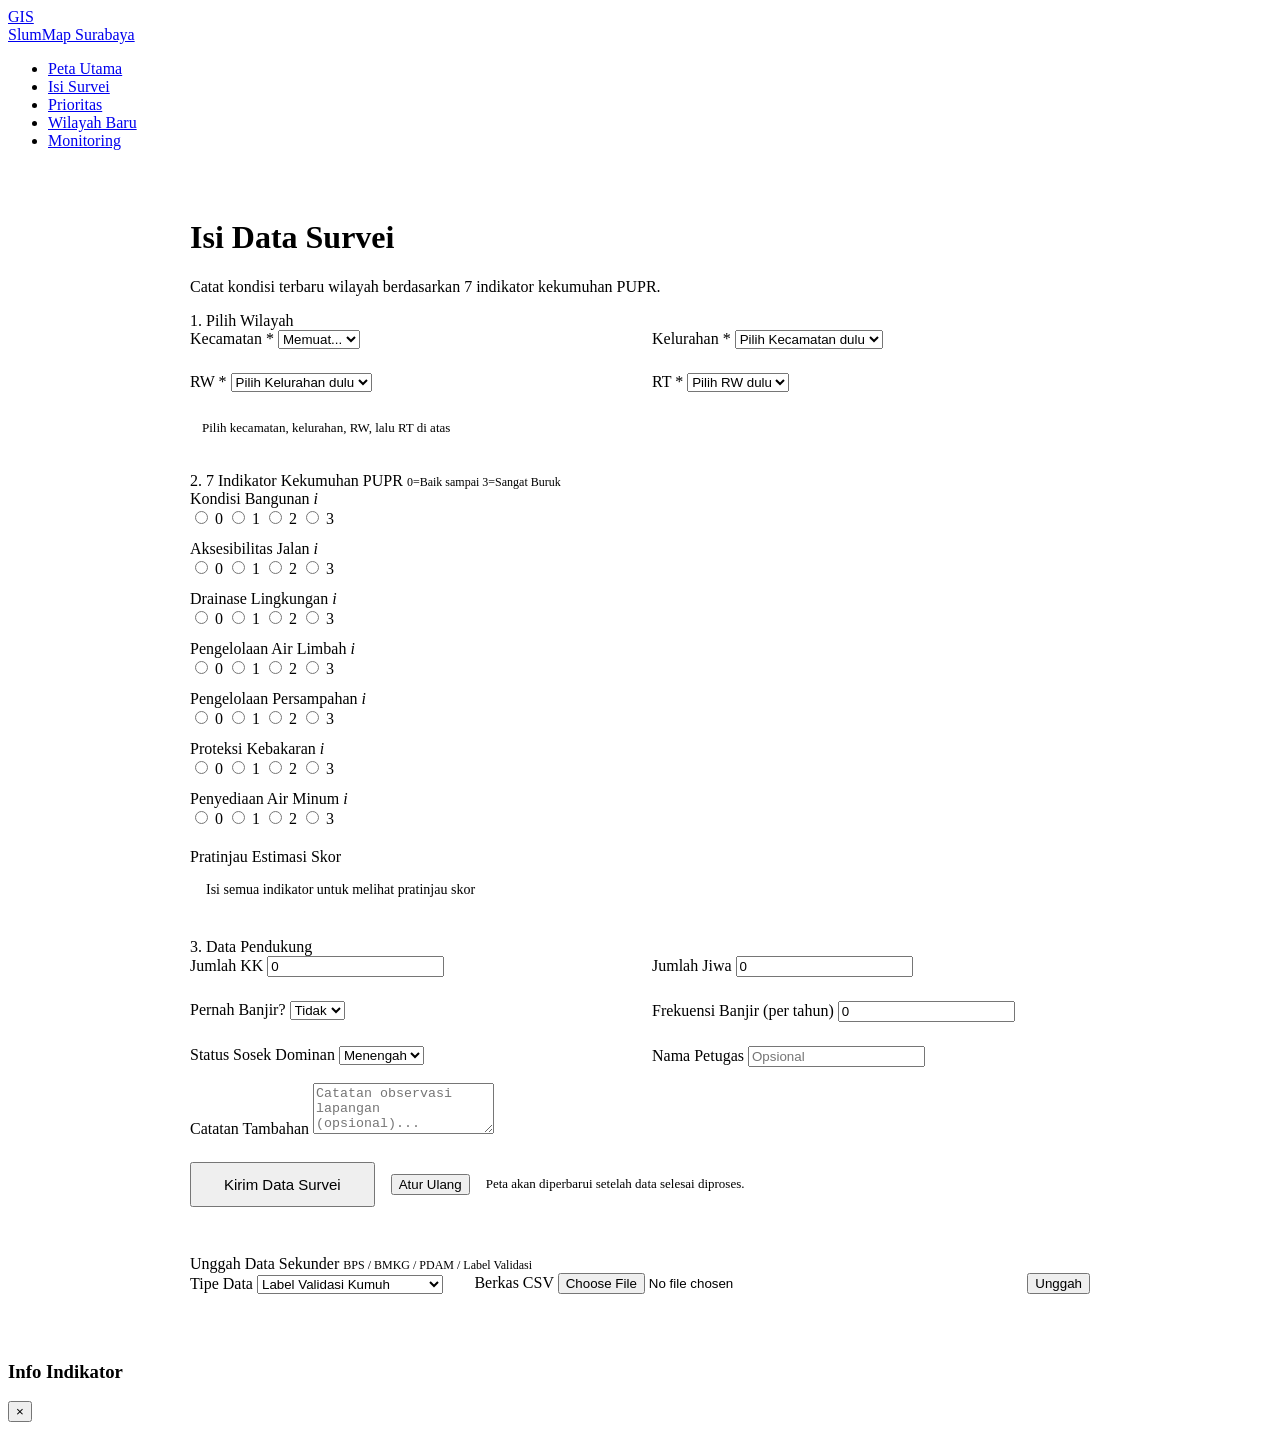
==== commit 8b86139f: "update monitoring" ====
--- a/frontend/public/input.html
+++ b/frontend/public/input.html
@@ -63,6 +63,7 @@
     <li><a href="/input.html" class="active">Isi Survei</a></li>
     <li><a href="/prioritas.html">Prioritas</a></li>
     <li><a href="/register.html">Wilayah Baru</a></li>
+    <li><a href="/monitor.html">Monitoring</a></li>
   </ul>
 </nav>
 
